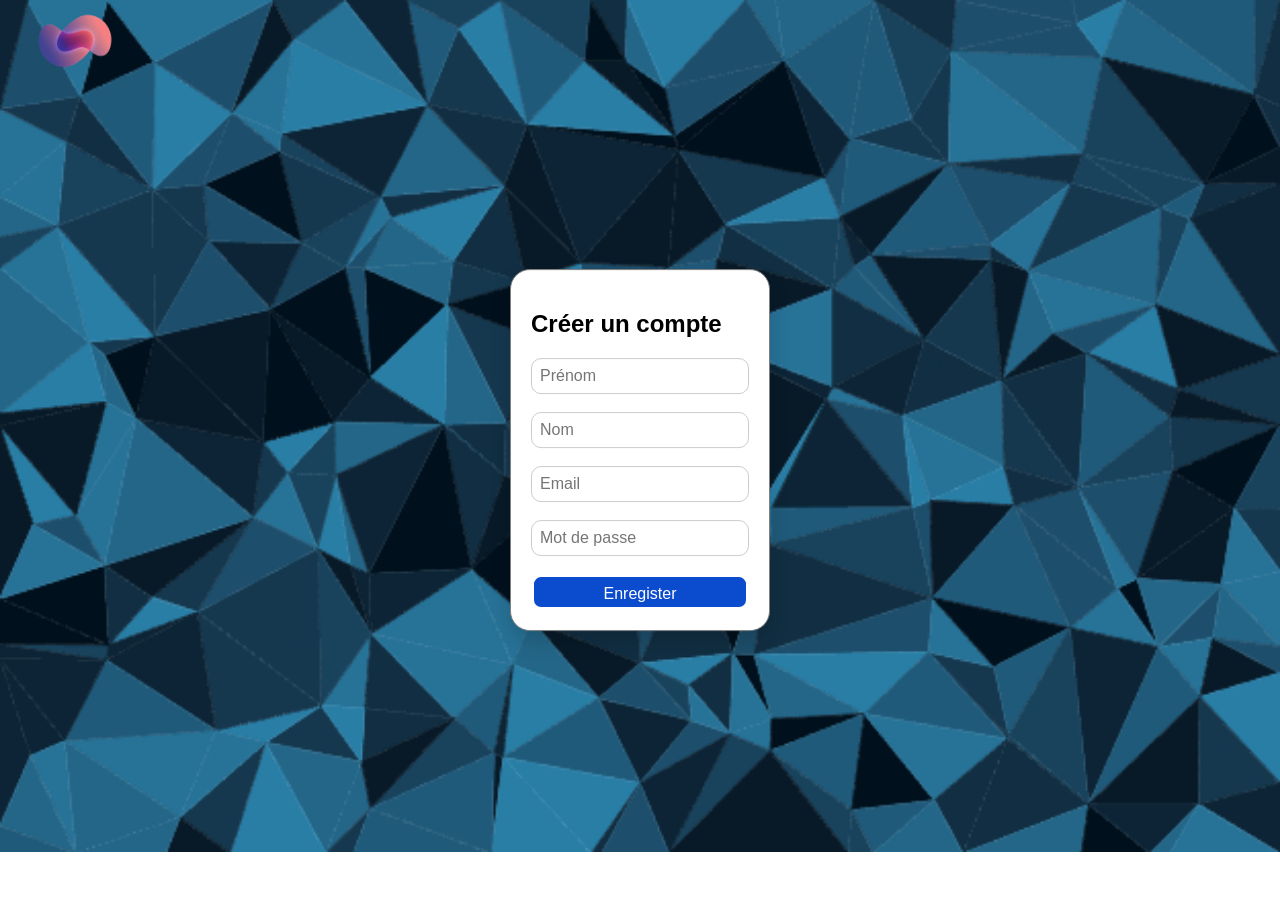
==== new-account.html @ a4e9edeb "Depot php" ====
<!DOCTYPE html>
<html lang="en">
<head>
    <meta charset="UTF-8">
    <meta name="viewport" content="width=device-width, initial-scale=1.0">
    <title>Document</title>
    <link rel="stylesheet" href="ticket-template.css">
</head>
<body class = "background">
    <a href="index.html">
        <img src="./assets/logo.png" class="Logo" >
    </a>
    
    <div class="corp">
        <form class="card" action="" method="POST" id="accountCreate">
        <h2>Créer un compte</h2>

        <input id="firstName" type="text" class="textzone" name="Prénom" placeholder="Prénom">
        <div id="firstName_error" class="error-text titanic">Veuillez renseigner votre prénom.</div>
        <br><br>

        <input id="lastName" type="text" class="textzone" name="Nom" placeholder="Nom">
        <div id="lastName_error" class="error-text titanic">Veuillez renseigner votre nom.</div><br><br>
        

        <input id="email" type="email" class="textzone" name="email" placeholder="Email">
                <div id="email-creator_error" class="error-text titanic">Veuillez renseigner un email valide.</div>
        <br><br>

        <input id="password" type="password" class="textzone" name="password" placeholder="Mot de passe">        
        <div id="password_error" class="error-text titanic">Veuillez renseigner un mot de passe valide.</div>
<br><br>

        <button id="submit-creator_create_password" type="submit" class="enter" >Enregister</button>
    </form>
    </div>

    <script src="script.js"></script>
</body>
</html>
---- ticket-template.css ----
.Logo {
    width: 150px;
}
.Logo:hover {
    width: 160px;
}

header {
    background: linear-gradient(90deg,#454797,  #FB8083);

    font-size: 24px;
      

}

.bandeau {
    display: flex;
    align-items: center;
    justify-content: space-between;
    
}
.start {
    text-align: left;
    filter: drop-shadow(0px 10px 15px rgba(0, 0, 0, 0.7));
}
.middle {
    text-align: center;
}
.end {
    text-align: right;
}
.login {
    color: red;
    font-size: 25px;
    border : solid;
    background-color: yellow;
    border-radius:10px;
}

/* Style du menu */
.dropdown-content {
            display: none;
            position: absolute;
            right: 0;
            background-color: white;
            border-radius: 8px;
            margin-top: 8px;
            
}



.dropdown-content.show {
  display: block;
}

.menu-item {
    text-align: left;
    color: black;
    padding: 12px 16px;
    text-decoration: none;
    display: block;
}


body{
    margin: 0;
    font-family: Arial, sans-serif;
    box-sizing: border-box;
    height: 85vh;
}

.corp{
    display: flex;
    
    justify-content: space-evenly;
    gap:10px;
    /*background-color: white;*/
    padding: 15px;
    width: 100%;
    box-sizing: border-box;
    height: 100%;
}


.tuile {
    background: whitesmoke;
    border: 1px solid rgba(0,0,0,0.06);
    border-radius: 10px;
    padding: 20px;
    box-sizing: border-box;
    margin: 10px;
    box-shadow: 0px 6px 24px rgba(0, 0, 0, 0.2);
    transition: transform 160ms ease, box-shadow 160ms ease;
    display: flex;
    flex-direction: column;
    align-items: stretch;
}


.tuile:hover {
    transform: scale(1.03);
    box-shadow: 0 8px 18px rgba(0,0,0,0.12);
}


/* Chat styles */
.chat h3{
    margin: 10px 0;
}
.chat .chat-log{
    height: 70%;
    padding: 10px;
    background: #fff;
    border: 1px solid #e0e0e0;
    border-radius: 6px;
    margin-bottom: 10px;
}
.chat .comment{
    margin: 6px 0;
    font-size: 14px;
}
.chat textarea{
    width: 100%;
    box-sizing: border-box;
    height: 30%;
    padding: 8px;
    resize: vertical;
    border-radius: 6px;
    border: 1px solid #ccc;
    margin-bottom: 8px;
}
.btn-add-comment{
    display: inline-block;
    padding: 8px 12px;
    background: #6c6cff;
    color: #fff;
    border: none;
    border-radius: 6px;
    cursor: pointer;
}

/* Collaborateurs : avatars empilés */

.avatar-stack{
    display: flex;
    align-items: center;
}


.avatar{
    width: 40px;
    height: 40px;
    border-radius: 50%;
    background: #6c6cff;
    color: #fff;
    display: inline-flex;
    align-items: center;
    justify-content: center;
    font-weight: 700;
    margin-left: -12px;
    border: 2px solid #fff;
    box-shadow: 0 2px 6px rgba(0,0,0,0.12);
}
.avatar:first-child{
    margin-left: 0;
}

.titre {
    font-weight: bold;
    font-size: 20px;
    margin-bottom: 10px;
}



.priority-low {
    color: green;
}

.priority-medium {
    color: yellow;
}

.priority-high {
    color: red;
}

.en-cours {
    color: orange;
}

.Tickets-table{
    height: 100%;
    width: 100%;
    border-collapse: collapse;
    text-align: left;

    border: #333;
    border-width: 5px;
    border-style: solid;

}
.Tickets-head{
    
    border-collapse: collapse;
    background-color: blue;
    border-style: solid;
}

.Tickets-ligne{
    
    margin: 10px;
    padding: 10px;
    background-color: orange;
    border-style: solid;
    border-width: 2px;
   
    transition: transform 160ms ease;
}

.Tickets-ligne td, .Tickets-head td {
    padding: 10px;
    border-width: 2px;
    border-style: solid;
}

.btn-staff{
    display: inline-block;
    padding: 8px 12px;
    background: #6c6cff;
    color: #fff;
    border: none;
    border-radius: 6px;
    cursor: pointer;
    width: 100%;
    margin-top: 12px;
}

.btn-c{ 

    display: inline-block;
    padding: 8px 12px;
    background: #c2c0c0;
    color: #fff;
    border: none;
    border-radius: 6px;
    cursor: pointer;
}
.btn-danger{ 
    background:#ff6b6b; color:#fff; 
    display: inline-block;
    padding: 8px 12px;

    border: none;
    border-radius: 6px;
    cursor: pointer;
}


.textzone,.enter {
    width: 100%;
    max-width: 520px;
    height: 36px;
    font-size: 16px;
    padding: 8px;
    border-radius: 10px;
    box-sizing: border-box;
}
.textzone {
    border: 1px solid #ccc;
}
.enter {
    
    color: white;
    border : solid;
    background-color: rgb(11, 76, 206);
    
}

.creation {
    display: flex;
    align-items: center;
    justify-content: flex-start;
    flex-direction: column;
    padding: 20px;
    margin: 5px;
}

.admin-form label {
    display: block;
    margin-bottom: 8px;
    font-weight: bold;
}

.card {
    position: fixed;
    top: 50%;
    left: 50%;
    transform: translate(-50%, -50%);
    border: solid;
    border-radius: 20px;
    padding: 20px;
    background-color: white;
    border-color: grey;
    border-width: 1px;
    box-shadow: 0 10px 20px rgba(0, 0, 0, 0.15);
    max-width: 90%;

}





/* Toast notification */
.toast{

    
    position: fixed;
    bottom: 24px;
    left: 50%;
    background: rgba(46, 210, 14, 0.85);
    color: #fff;
    padding: 10px 16px;
    border-radius: 8px;
    box-shadow: 0 6px 18px rgba(0,0,0,0.25);
    
  
    max-width: 90%;
    text-align: center;
}

.show{
    display: block;
}

/* Form improvements and CSS-only validation messages */
.form-creation{
    display: flex;
    flex-direction: column;
    gap: 12px;
}
.form-row{
    display: flex;
    flex-direction: column;
    margin-bottom: 10px;
}
.form-creation label{
    font-weight: 700;
    margin-bottom: 6px;
    color: #222;
}
.form-creation .textzone{
    padding: 10px;
    border: 1px solid #d0d7de;
    background: #fff;
    border-radius: 8px;
    transition: border-color .15s ease, box-shadow .15s ease;
}
.form-creation textarea.textzone{
    min-height: 110px;
    resize: vertical;
}


.error-text{
    font-size: 0.82rem;
    color: #b23b2c;
    background: #ffe7df;
    border: 1px solid #f2c2b8;
    padding: 6px 10px;
    border-radius: 8px;
    
}

.btn-staff{
    max-width: 280px;
    align-self: flex-end;
}

.titanic {
    display: none;
}

.background {
    background-image: url("./assets/BackGround_login.png");
    background-repeat: no-repeat;
    background-size: cover;
    margin:0;
    padding:0;
}

.NewPswd-block {
    display: none;
}
.NewPswd-block.show {
    display: block;
}

.login.cache{
    display: none;
}

.reset{
    background:none;
    border:none;
    color:blue;
    text-decoration:underline;
    cursor:pointer;
}


/* Les tuiles ne grandissent pas au-delà de leur colonne */
        .tuile {
            min-width: 0;
            overflow: hidden;
        }

        /* Wrapper scrollable autour de chaque tableau */
        .table-wrapper {
            width: 100%;
            overflow-x: auto;
        }

        /* Les tableaux restent dans leur wrapper */
        .table-wrapper .Tickets-table {
            width: 100%;
            min-width: 400px; /* scroll horizontal si l'espace est trop petit */
        }

        /* Cellules : texte long coupé proprement */
        .Tickets-table td,
        .Tickets-table th {
            white-space: nowrap;
            overflow: hidden;
            text-overflow: ellipsis;
            max-width: 200px;
        }

        /* Colonne "Action" des tickets : ne pas écraser le select+bouton */
        .force-status {
            display: flex;
            gap: 6px;
            align-items: center;
        }
        .force-status select {
            min-width: 100px;
        }
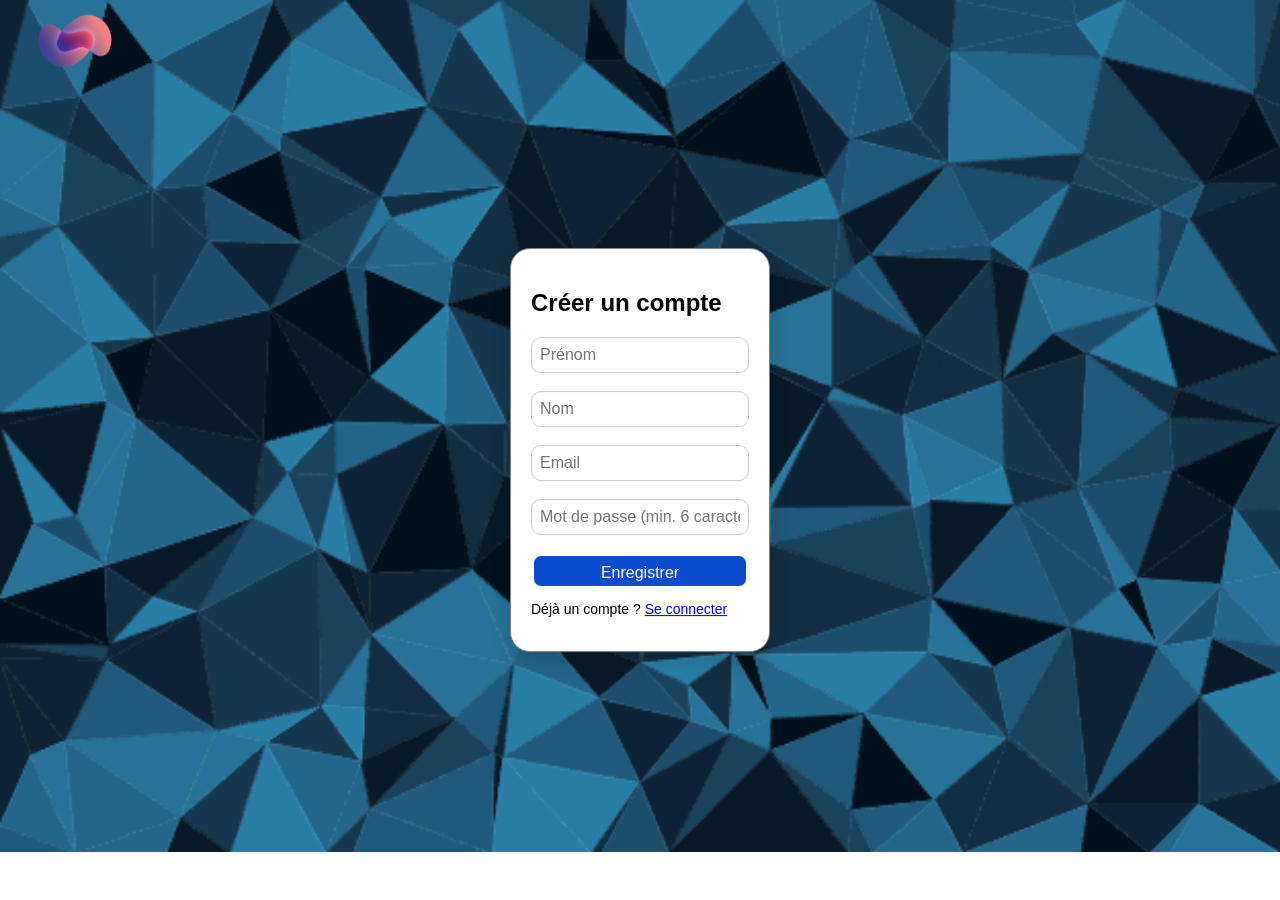
==== commit 1d1319eb: "login" ====
--- a/new-account.html
+++ b/new-account.html
@@ -1,40 +1,91 @@
 <!DOCTYPE html>
-<html lang="en">
+<html lang="fr">
 <head>
     <meta charset="UTF-8">
     <meta name="viewport" content="width=device-width, initial-scale=1.0">
-    <title>Document</title>
+    <title>Créer un compte</title>
     <link rel="stylesheet" href="ticket-template.css">
 </head>
-<body class = "background">
+<body class="background">
     <a href="index.html">
-        <img src="./assets/logo.png" class="Logo" >
+        <img src="./assets/logo.png" class="Logo">
     </a>
-    
+
     <div class="corp">
-        <form class="card" action="" method="POST" id="accountCreate">
-        <h2>Créer un compte</h2>
+        <!-- action pointe vers register.php -->
+        <form class="card" action="register.php" method="POST" id="accountCreate">
+            <h2>Créer un compte</h2>
 
-        <input id="firstName" type="text" class="textzone" name="Prénom" placeholder="Prénom">
-        <div id="firstName_error" class="error-text titanic">Veuillez renseigner votre prénom.</div>
-        <br><br>
+            <!-- Affichage des erreurs renvoyées par register.php -->
+            <div id="server-errors" style="display:none; margin-bottom:12px;"></div>
 
-        <input id="lastName" type="text" class="textzone" name="Nom" placeholder="Nom">
-        <div id="lastName_error" class="error-text titanic">Veuillez renseigner votre nom.</div><br><br>
-        
+            <input id="firstName" type="text" class="textzone" name="Prénom" placeholder="Prénom">
+            <div id="firstName_error" class="error-text titanic">Veuillez renseigner votre prénom.</div>
+            <br><br>
 
-        <input id="email" type="email" class="textzone" name="email" placeholder="Email">
-                <div id="email-creator_error" class="error-text titanic">Veuillez renseigner un email valide.</div>
-        <br><br>
+            <input id="lastName" type="text" class="textzone" name="Nom" placeholder="Nom">
+            <div id="lastName_error" class="error-text titanic">Veuillez renseigner votre nom.</div>
+            <br><br>
 
-        <input id="password" type="password" class="textzone" name="password" placeholder="Mot de passe">        
-        <div id="password_error" class="error-text titanic">Veuillez renseigner un mot de passe valide.</div>
-<br><br>
+            <input id="email" type="email" class="textzone" name="email" placeholder="Email">
+            <div id="email-creator_error" class="error-text titanic">Veuillez renseigner un email valide.</div>
+            <br><br>
 
-        <button id="submit-creator_create_password" type="submit" class="enter" >Enregister</button>
-    </form>
+            <input id="password" type="password" class="textzone" name="password" placeholder="Mot de passe (min. 6 caractères)">
+            <div id="password_error" class="error-text titanic">Veuillez renseigner un mot de passe valide (min. 6 caractères).</div>
+            <br><br>
+
+            <button id="submit-creator_create_password" type="submit" class="enter">Enregistrer</button>
+
+            <p style="margin-top:12px; font-size:14px;">
+                Déjà un compte ? <a href="login.html">Se connecter</a>
+            </p>
+        </form>
     </div>
 
-    <script src="script.js"></script>
+    <script>
+        // Afficher les erreurs renvoyées via URL par register.php
+        const params = new URLSearchParams(window.location.search);
+        if (params.has('errors')) {
+            const errorsDiv = document.getElementById('server-errors');
+            const msgs = params.get('errors').split('|');
+            errorsDiv.style.display = 'block';
+            errorsDiv.innerHTML = msgs.map(m =>
+                `<div class="error-text" style="margin-bottom:4px;">⚠️ ${m}</div>`
+            ).join('');
+        }
+
+        // Validation côté client avant envoi
+        document.getElementById('accountCreate').addEventListener('submit', function(e) {
+            let valid = true;
+
+            const firstName = document.getElementById('firstName');
+            const lastName  = document.getElementById('lastName');
+            const email     = document.getElementById('email');
+            const password  = document.getElementById('password');
+
+            // Réinitialiser
+            document.querySelectorAll('.error-text').forEach(el => el.classList.add('titanic'));
+
+            if (!firstName.value.trim()) {
+                document.getElementById('firstName_error').classList.remove('titanic');
+                valid = false;
+            }
+            if (!lastName.value.trim()) {
+                document.getElementById('lastName_error').classList.remove('titanic');
+                valid = false;
+            }
+            if (!email.value.trim() || !email.value.includes('@')) {
+                document.getElementById('email-creator_error').classList.remove('titanic');
+                valid = false;
+            }
+            if (password.value.length < 6) {
+                document.getElementById('password_error').classList.remove('titanic');
+                valid = false;
+            }
+
+            if (!valid) e.preventDefault();
+        });
+    </script>
 </body>
 </html>
